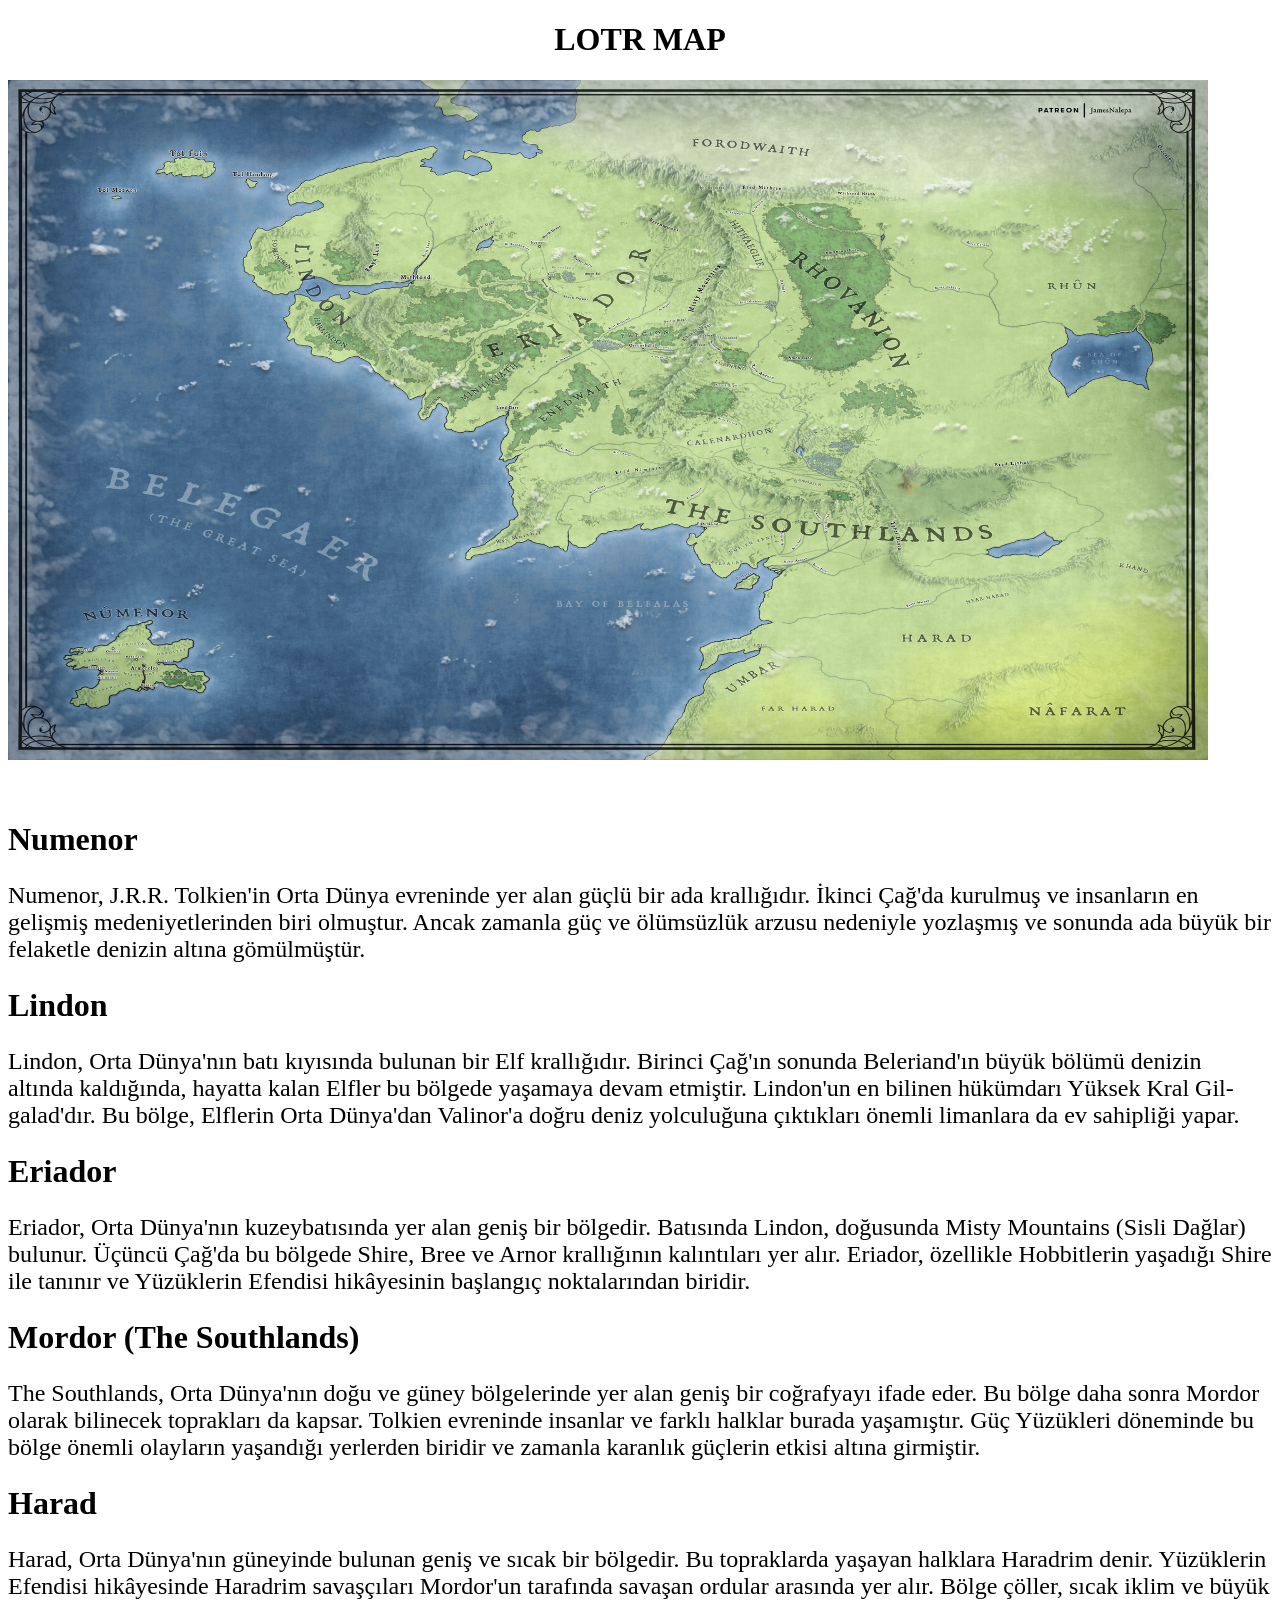
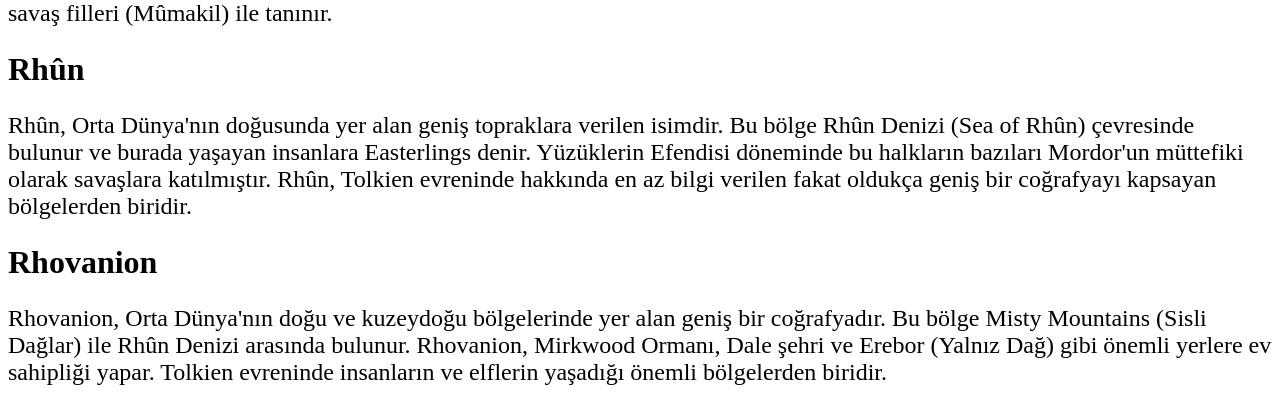
==== dosyalar/dorduncuSayfa.html @ c8ccea1b "Add files via upload" ====
<!DOCTYPE html>
<html lang="en">
<head>
<meta charset="UTF-8">
<meta name="viewport" content="width=device-width, initial-scale=1.0">
<title>LOTR Map Details</title>

<link rel="icon" href="../resimler/mapicon.png" type="image/x-icon">
</head>
<body>

    <h1 style="font-family:Georgia, 'Times New Roman', Times, serif; text-align: center;">  LOTR MAP</h1>
<img  src="../resimler/harita.jpg" alt="LOTR Map" width="1200" height="680"  usemap="#map">

<map name="map">
    <area shape="rect" coords="55,528,200,610" href="#numenor" alt="Numenor">        
    <area shape="rect" coords="270,155,350,250" href="#lindon" alt="Lindon">
    <area shape="rect" coords="460,190,650,250" href="#eriador" alt="Eriador">
    <area shape="rect" coords="650,390,1080,480" href="#southlands" alt="The Southlands">
    <area shape="rect" coords="870,530,970,560" href="#harad" alt="Harad">
    <area shape="rect" coords="1030,180,1090,220" href="#rhun" alt="Rhûn">
    <area shape="rect" coords="755,131,909,290" href="#rhovanion" alt="Rhovanion">




</map>


<br><br><br>

<h1 id="numenor">Numenor</h1>

<p style="font-size: x-large;">  
Numenor, J.R.R. Tolkien'in Orta Dünya evreninde yer alan güçlü bir ada krallığıdır.
İkinci Çağ'da kurulmuş ve insanların en gelişmiş medeniyetlerinden biri olmuştur.
Ancak zamanla güç ve ölümsüzlük arzusu nedeniyle yozlaşmış ve sonunda ada
büyük bir felaketle denizin altına gömülmüştür.
</p>

<h1 id="lindon">Lindon</h1>

<p style="font-size: x-large;">
Lindon, Orta Dünya'nın batı kıyısında bulunan bir Elf krallığıdır.
Birinci Çağ'ın sonunda Beleriand'ın büyük bölümü denizin altında kaldığında,
hayatta kalan Elfler bu bölgede yaşamaya devam etmiştir. Lindon'un en
bilinen hükümdarı Yüksek Kral Gil-galad'dır. Bu bölge, Elflerin Orta Dünya'dan
Valinor'a doğru deniz yolculuğuna çıktıkları önemli limanlara da ev sahipliği yapar.
</p>

<h1 id="eriador">Eriador</h1>

<p style="font-size: x-large;">
Eriador, Orta Dünya'nın kuzeybatısında yer alan geniş bir bölgedir.
Batısında Lindon, doğusunda Misty Mountains (Sisli Dağlar) bulunur.
Üçüncü Çağ'da bu bölgede Shire, Bree ve Arnor krallığının kalıntıları
yer alır. Eriador, özellikle Hobbitlerin yaşadığı Shire ile tanınır
ve Yüzüklerin Efendisi hikâyesinin başlangıç noktalarından biridir.
</p>

<h1 id="southlands">Mordor (The Southlands)</h1>

<p style="font-size: x-large;">
The Southlands, Orta Dünya'nın doğu ve güney bölgelerinde yer alan geniş bir
coğrafyayı ifade eder. Bu bölge daha sonra Mordor olarak bilinecek toprakları
da kapsar. Tolkien evreninde insanlar ve farklı halklar burada yaşamıştır.
Güç Yüzükleri döneminde bu bölge önemli olayların yaşandığı yerlerden biridir
ve zamanla karanlık güçlerin etkisi altına girmiştir.
</p>

<h1 id="harad">Harad</h1>

<p style="font-size: x-large;">
Harad, Orta Dünya'nın güneyinde bulunan geniş ve sıcak bir bölgedir.
Bu topraklarda yaşayan halklara Haradrim denir. Yüzüklerin Efendisi
hikâyesinde Haradrim savaşçıları Mordor'un tarafında savaşan ordular
arasında yer alır. Bölge çöller, sıcak iklim ve büyük savaş filleri
(Mûmakil) ile tanınır.
</p>

<h1 id="rhun">Rhûn</h1>

<p style="font-size: x-large;">
Rhûn, Orta Dünya'nın doğusunda yer alan geniş topraklara verilen isimdir.
Bu bölge Rhûn Denizi (Sea of Rhûn) çevresinde bulunur ve burada yaşayan
insanlara Easterlings denir. Yüzüklerin Efendisi döneminde bu halkların
bazıları Mordor'un müttefiki olarak savaşlara katılmıştır. Rhûn, Tolkien
evreninde hakkında en az bilgi verilen fakat oldukça geniş bir coğrafyayı
kapsayan bölgelerden biridir.
</p>

<h1 id="rhovanion">Rhovanion</h1>

<p style="font-size:x-large;">
Rhovanion, Orta Dünya'nın doğu ve kuzeydoğu bölgelerinde yer alan geniş
bir coğrafyadır. Bu bölge Misty Mountains (Sisli Dağlar) ile Rhûn Denizi
arasında bulunur. Rhovanion, Mirkwood Ormanı, Dale şehri ve Erebor
(Yalnız Dağ) gibi önemli yerlere ev sahipliği yapar. Tolkien evreninde
insanların ve elflerin yaşadığı önemli bölgelerden biridir.
</p>

<style>
body {
  background-image: "resimler/";
  background-repeat: no-repeat;
  background-attachment: fixed;
  background-size: cover;
}
</style>

</body>
</html>
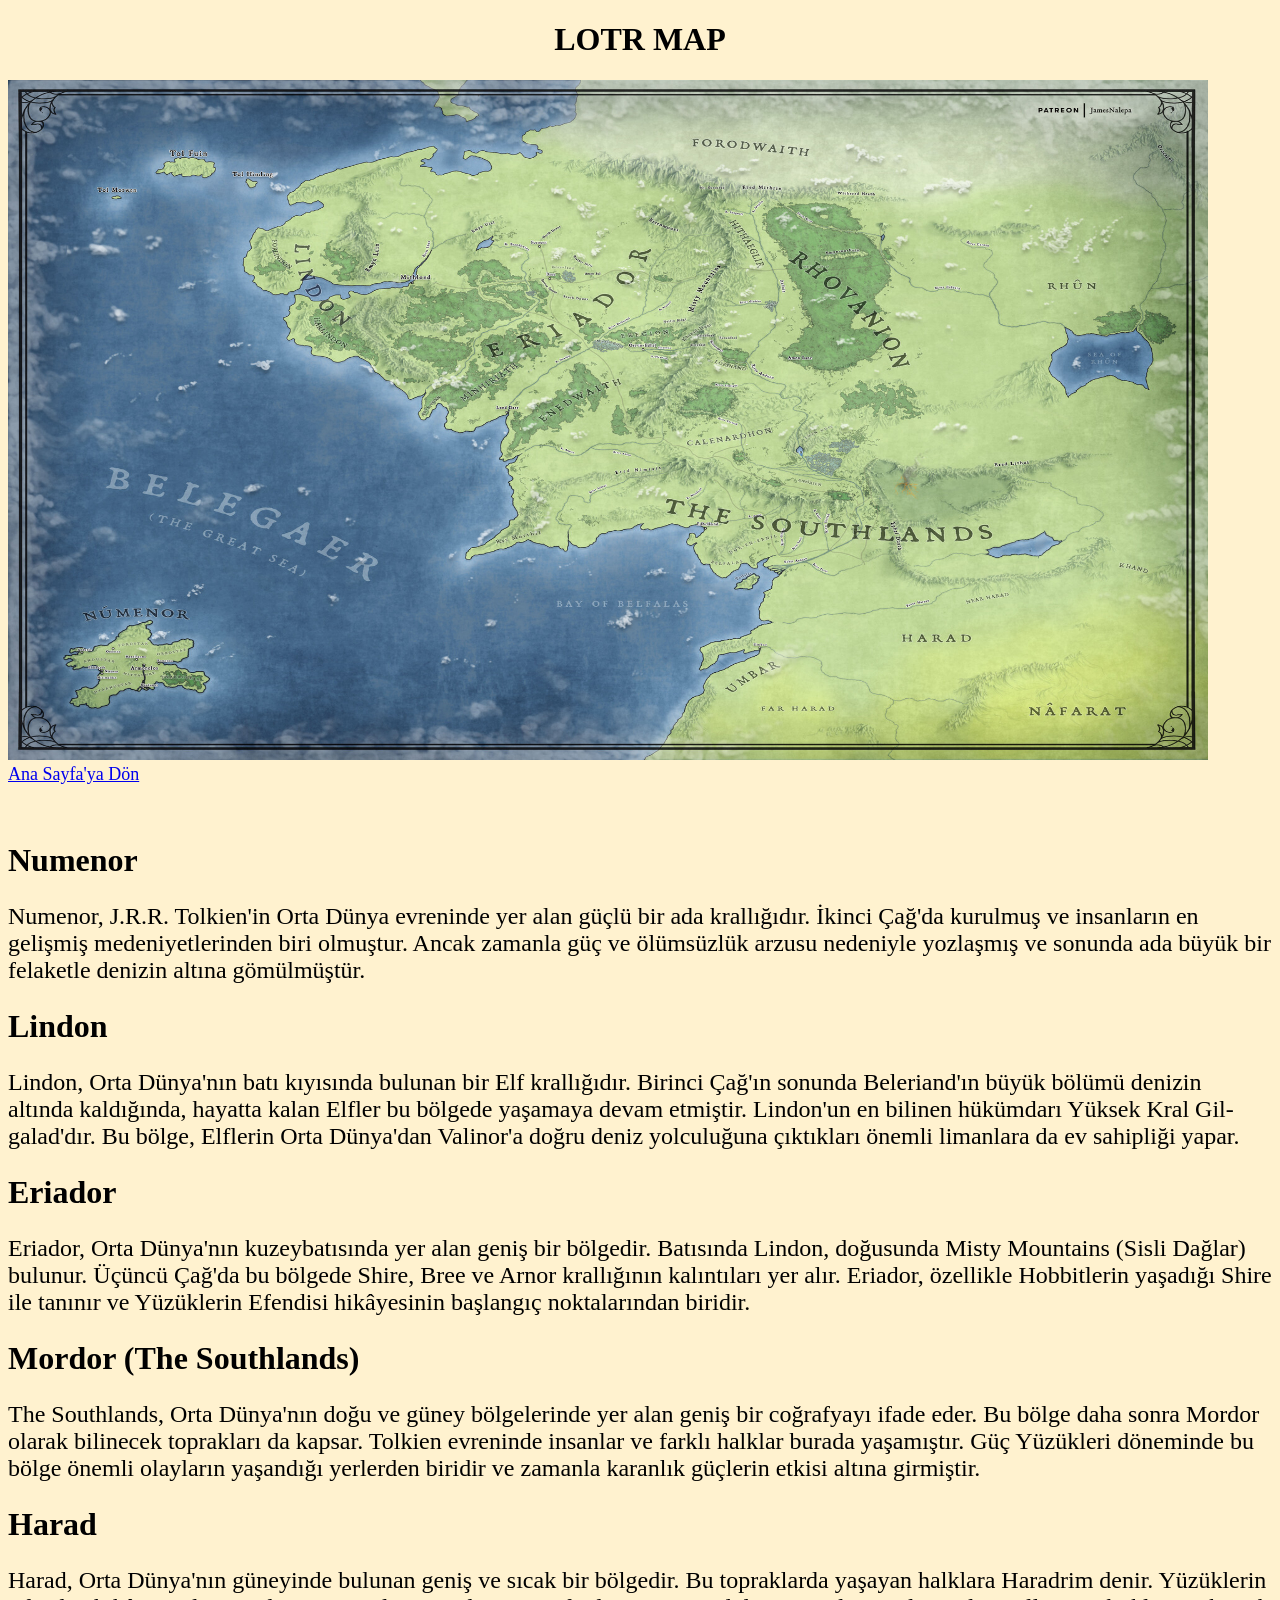
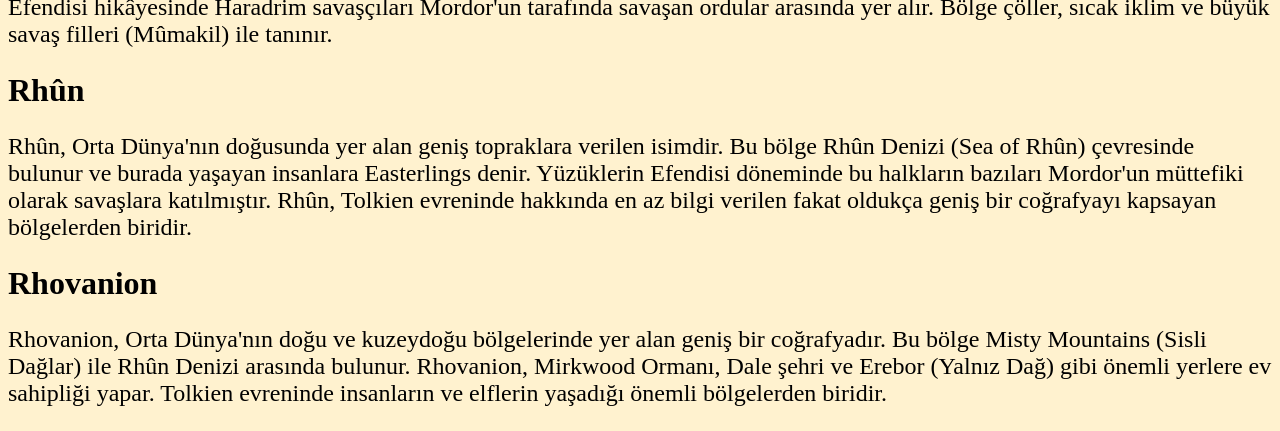
==== commit 0b4ed474: "Add files via upload" ====
--- a/dosyalar/dorduncuSayfa.html
+++ b/dosyalar/dorduncuSayfa.html
@@ -5,12 +5,17 @@
 <meta name="viewport" content="width=device-width, initial-scale=1.0">
 <title>LOTR Map Details</title>
 
+
+
 <link rel="icon" href="../resimler/mapicon.png" type="image/x-icon">
 </head>
-<body>
+<body style="background-color:rgb(255, 242, 207);">
 
     <h1 style="font-family:Georgia, 'Times New Roman', Times, serif; text-align: center;">  LOTR MAP</h1>
 <img  src="../resimler/harita.jpg" alt="LOTR Map" width="1200" height="680"  usemap="#map">
+
+<br>
+<a href="../index.html" style="font-size: large;">Ana Sayfa'ya Dön</a>
 
 <map name="map">
     <area shape="rect" coords="55,528,200,610" href="#numenor" alt="Numenor">        
@@ -20,7 +25,6 @@
     <area shape="rect" coords="870,530,970,560" href="#harad" alt="Harad">
     <area shape="rect" coords="1030,180,1090,220" href="#rhun" alt="Rhûn">
     <area shape="rect" coords="755,131,909,290" href="#rhovanion" alt="Rhovanion">
-
 
 
 
@@ -99,14 +103,6 @@
 insanların ve elflerin yaşadığı önemli bölgelerden biridir.
 </p>
 
-<style>
-body {
-  background-image: "resimler/";
-  background-repeat: no-repeat;
-  background-attachment: fixed;
-  background-size: cover;
-}
-</style>
 
 </body>
 </html>
